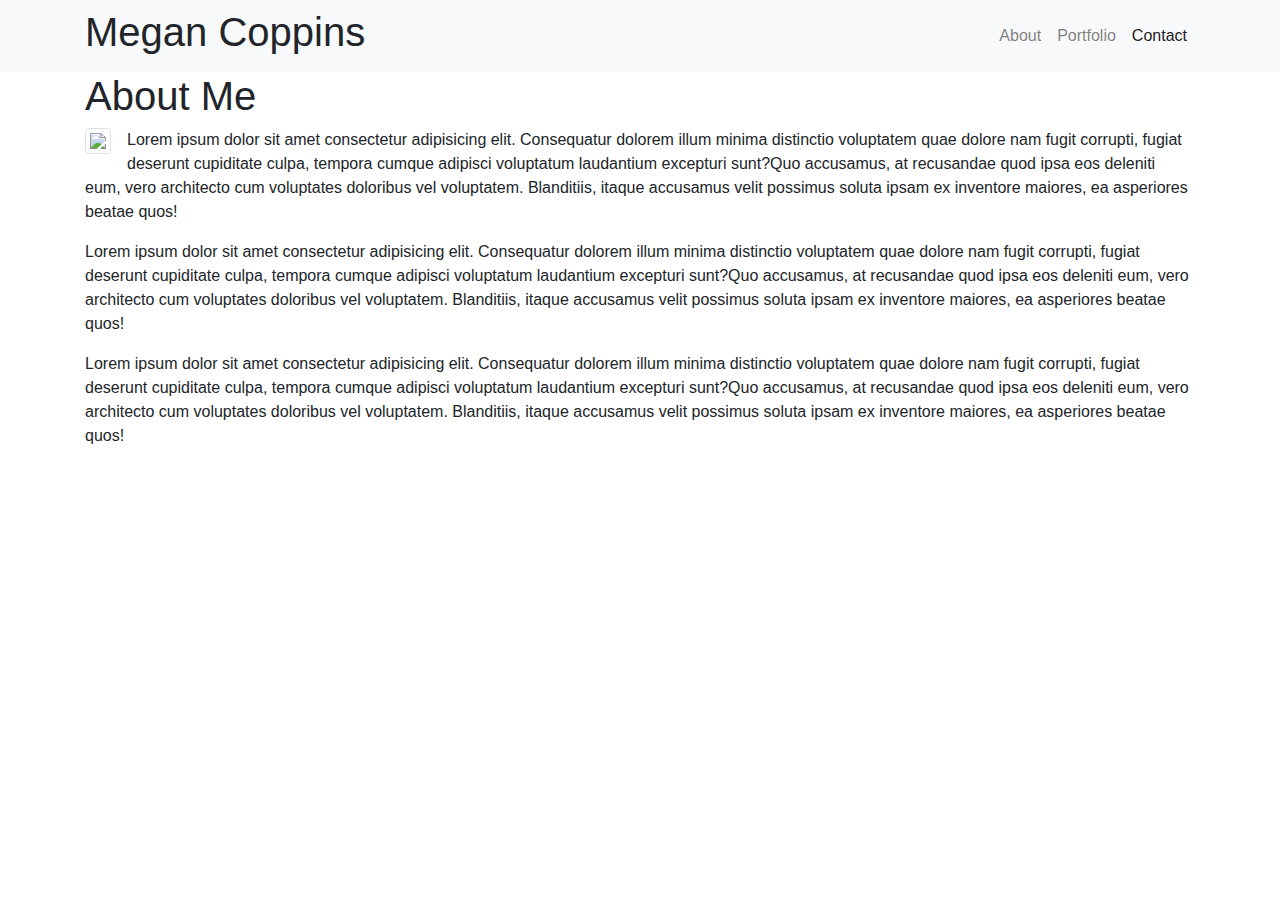
==== contact.html @ 6f962e34 "layout commit" ====
<!DOCTYPE html>
<html lang="en">
  <head>
    <meta charset="UTF-8" />
    <meta name="viewport" content="width=device-width, initial-scale=1.0" />
    <meta http-equiv="X-UA-Compatible" content="ie=edge" />
    <title>Document</title>
    <link
      rel="stylesheet"
      href="https://stackpath.bootstrapcdn.com/bootstrap/4.4.1/css/bootstrap.min.css"
      integrity="sha384-Vkoo8x4CGsO3+Hhxv8T/Q5PaXtkKtu6ug5TOeNV6gBiFeWPGFN9MuhOf23Q9Ifjh"
      crossorigin="anonymous"
    />

    <link rel="stylesheet" href="assets/css/style.css" />
  </head>
  <body>
    <!-- Navigation Bar in Header -->
    <nav class="navbar navbar-expand-lg navbar-light bg-light">
      <div class="container">
        <header><h1>Megan Coppins</h1></header>

        <div class="collapse navbar-collapse" id="navbarSupportedContent">
          <ul class="navbar-nav ml-auto">
            <li class="nav-item">
              <a class="nav-link" href="index.html">About </a>
            </li>
            <li class="nav-item">
              <a class="nav-link" href="portfolio.html">Portfolio</a>
            </li>
            <li class="nav-item  active">
              <a class="nav-link" href="contact.html"
                >Contact <span class="sr-only">(current)</span></a
              >
            </li>
          </ul>
        </div>
      </div>
    </nav>
    <div class="container">
      <div class="row">
        <div class="col">
          <h1>About Me</h1>
          <img
            src="https://placehold.it/200x200"
            class="img-thumbnail float-left mr-3"
          />
          <p>
            Lorem ipsum dolor sit amet consectetur adipisicing elit. Consequatur
            dolorem illum minima distinctio voluptatem quae dolore nam fugit
            corrupti, fugiat deserunt cupiditate culpa, tempora cumque adipisci
            voluptatum laudantium excepturi sunt?Quo accusamus, at recusandae
            quod ipsa eos deleniti eum, vero architecto cum voluptates doloribus
            vel voluptatem. Blanditiis, itaque accusamus velit possimus soluta
            ipsam ex inventore maiores, ea asperiores beatae quos!
          </p>
          <p>
            Lorem ipsum dolor sit amet consectetur adipisicing elit. Consequatur
            dolorem illum minima distinctio voluptatem quae dolore nam fugit
            corrupti, fugiat deserunt cupiditate culpa, tempora cumque adipisci
            voluptatum laudantium excepturi sunt?Quo accusamus, at recusandae
            quod ipsa eos deleniti eum, vero architecto cum voluptates doloribus
            vel voluptatem. Blanditiis, itaque accusamus velit possimus soluta
            ipsam ex inventore maiores, ea asperiores beatae quos!
          </p>
          <p>
            Lorem ipsum dolor sit amet consectetur adipisicing elit. Consequatur
            dolorem illum minima distinctio voluptatem quae dolore nam fugit
            corrupti, fugiat deserunt cupiditate culpa, tempora cumque adipisci
            voluptatum laudantium excepturi sunt?Quo accusamus, at recusandae
            quod ipsa eos deleniti eum, vero architecto cum voluptates doloribus
            vel voluptatem. Blanditiis, itaque accusamus velit possimus soluta
            ipsam ex inventore maiores, ea asperiores beatae quos!
          </p>
        </div>
      </div>
    </div>
  </body>
</html>
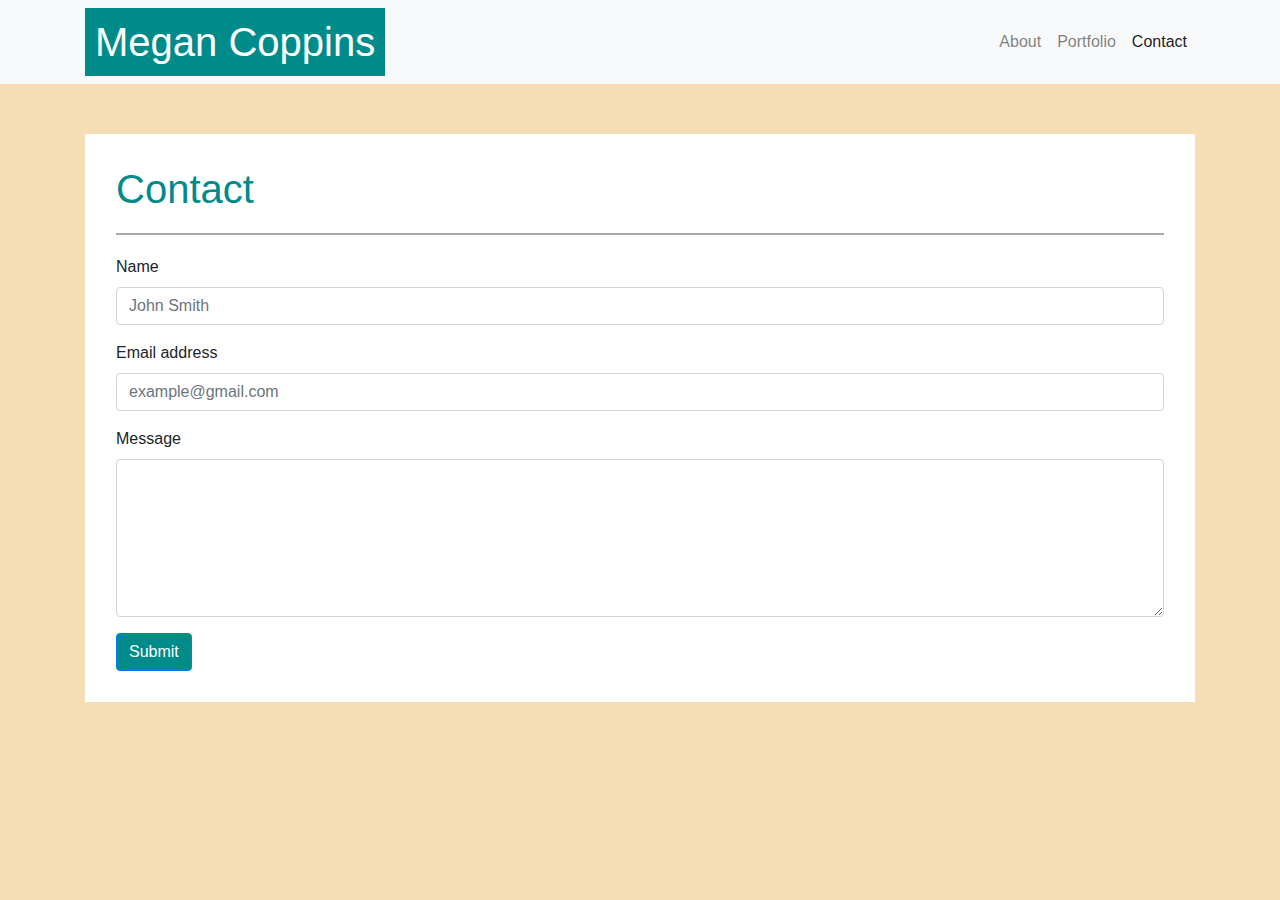
==== commit f7f33a65: "content commit" ====
--- a/contact.html
+++ b/contact.html
@@ -12,14 +12,13 @@
       crossorigin="anonymous"
     />
 
-    <link rel="stylesheet" href="assets/css/style.css" />
+    <link rel="stylesheet" href="style.css" />
   </head>
   <body>
     <!-- Navigation Bar in Header -->
     <nav class="navbar navbar-expand-lg navbar-light bg-light">
       <div class="container">
-        <header><h1>Megan Coppins</h1></header>
-
+        <h1 id="name">Megan Coppins</h1>
         <div class="collapse navbar-collapse" id="navbarSupportedContent">
           <ul class="navbar-nav ml-auto">
             <li class="nav-item">
@@ -40,38 +39,25 @@
     <div class="container">
       <div class="row">
         <div class="col">
-          <h1>About Me</h1>
-          <img
-            src="https://placehold.it/200x200"
-            class="img-thumbnail float-left mr-3"
-          />
-          <p>
-            Lorem ipsum dolor sit amet consectetur adipisicing elit. Consequatur
-            dolorem illum minima distinctio voluptatem quae dolore nam fugit
-            corrupti, fugiat deserunt cupiditate culpa, tempora cumque adipisci
-            voluptatum laudantium excepturi sunt?Quo accusamus, at recusandae
-            quod ipsa eos deleniti eum, vero architecto cum voluptates doloribus
-            vel voluptatem. Blanditiis, itaque accusamus velit possimus soluta
-            ipsam ex inventore maiores, ea asperiores beatae quos!
-          </p>
-          <p>
-            Lorem ipsum dolor sit amet consectetur adipisicing elit. Consequatur
-            dolorem illum minima distinctio voluptatem quae dolore nam fugit
-            corrupti, fugiat deserunt cupiditate culpa, tempora cumque adipisci
-            voluptatum laudantium excepturi sunt?Quo accusamus, at recusandae
-            quod ipsa eos deleniti eum, vero architecto cum voluptates doloribus
-            vel voluptatem. Blanditiis, itaque accusamus velit possimus soluta
-            ipsam ex inventore maiores, ea asperiores beatae quos!
-          </p>
-          <p>
-            Lorem ipsum dolor sit amet consectetur adipisicing elit. Consequatur
-            dolorem illum minima distinctio voluptatem quae dolore nam fugit
-            corrupti, fugiat deserunt cupiditate culpa, tempora cumque adipisci
-            voluptatum laudantium excepturi sunt?Quo accusamus, at recusandae
-            quod ipsa eos deleniti eum, vero architecto cum voluptates doloribus
-            vel voluptatem. Blanditiis, itaque accusamus velit possimus soluta
-            ipsam ex inventore maiores, ea asperiores beatae quos!
-          </p>
+          <div class="box">
+            <h1 id=secondHeading>Contact</h1>
+            <hr>
+            <form>
+              <div class="form-group">
+                <label for="inputName" class="formLabels">Name</label>
+                <input type="name" class="form-control" id="inputName" placeholder="John Smith">
+              </div>
+              <div class="form-group">
+                <label for="inputEmail">Email address</label>
+                <input type="email" class="form-control" id="inputEmail" placeholder="example@gmail.com">
+              </div>
+              <div class="form-group">
+                <label for="textArea">Message</label>
+                <textarea class="form-control" id="textArea" rows="6"></textarea>
+              </div>
+              <button type="submit" class="btn btn-primary" id="submitButton">Submit</button>
+            </form>
+          </div>
         </div>
       </div>
     </div>
--- a/style.css
+++ b/style.css
@@ -0,0 +1,43 @@
+body {
+    background-color: wheat;
+}
+
+hr {
+    border: 1px solid darkgray;
+    margin-bottom: 20px;
+}
+
+#name {
+    background-color: darkcyan;
+    color: white;
+    margin-top: 0;
+    margin-bottom: 0;
+    padding: 10px;
+}
+
+#secondHeading {
+    color:darkcyan;
+    margin-bottom: 20px;
+}
+
+.box {
+    border: 1px solid transparent;
+    margin: 50px auto;
+    padding: 30px;
+    background-color: white;
+}
+
+#submitButton {
+    background-color: darkcyan;
+}
+
+.label {
+    position: absolute;
+    bottom: 10%;
+    left: 30%;
+    background-color: darkcyan;
+    color: white;
+    text-align: center;
+    overflow: auto;
+}
+
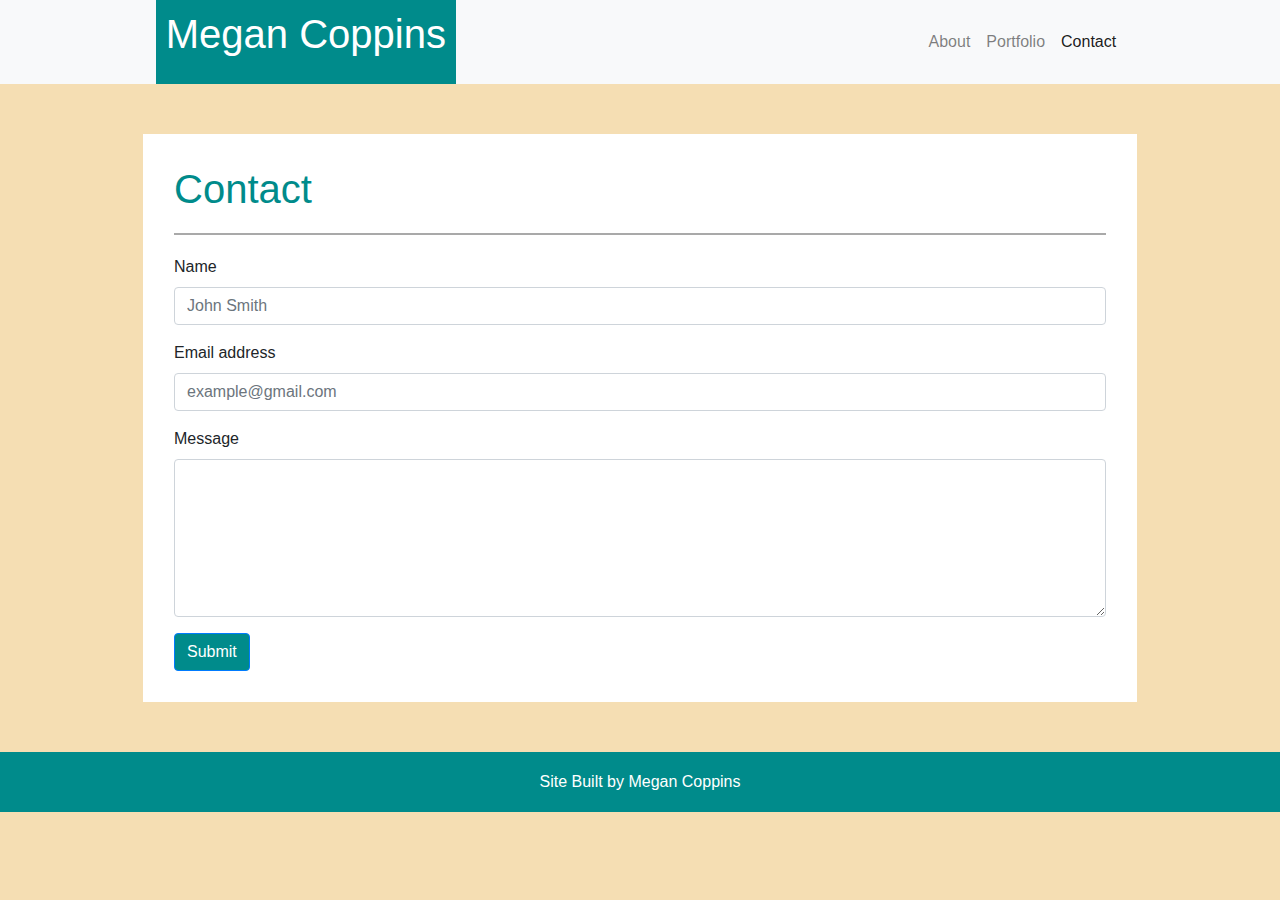
==== commit a7b57383: "position commit" ====
--- a/contact.html
+++ b/contact.html
@@ -9,13 +9,12 @@
       rel="stylesheet"
       href="https://stackpath.bootstrapcdn.com/bootstrap/4.4.1/css/bootstrap.min.css"
       integrity="sha384-Vkoo8x4CGsO3+Hhxv8T/Q5PaXtkKtu6ug5TOeNV6gBiFeWPGFN9MuhOf23Q9Ifjh"
-      crossorigin="anonymous"
-    />
+      crossorigin="anonymous">
 
     <link rel="stylesheet" href="style.css" />
   </head>
   <body>
-    <!-- Navigation Bar in Header -->
+    <!-- Navigation Bar -->
     <nav class="navbar navbar-expand-lg navbar-light bg-light">
       <div class="container">
         <h1 id="name">Megan Coppins</h1>
@@ -29,13 +28,13 @@
             </li>
             <li class="nav-item  active">
               <a class="nav-link" href="contact.html"
-                >Contact <span class="sr-only">(current)</span></a
-              >
+                >Contact <span class="sr-only">(current)</span></a>
             </li>
           </ul>
         </div>
       </div>
     </nav>
+    <!-- End of Navigation Bar -->
     <div class="container">
       <div class="row">
         <div class="col">
@@ -43,14 +42,17 @@
             <h1 id=secondHeading>Contact</h1>
             <hr>
             <form>
+    <!-- Form 1 -->
               <div class="form-group">
                 <label for="inputName" class="formLabels">Name</label>
                 <input type="name" class="form-control" id="inputName" placeholder="John Smith">
               </div>
+    <!-- Form 2 -->
               <div class="form-group">
                 <label for="inputEmail">Email address</label>
                 <input type="email" class="form-control" id="inputEmail" placeholder="example@gmail.com">
               </div>
+    <!-- Form 3 -->
               <div class="form-group">
                 <label for="textArea">Message</label>
                 <textarea class="form-control" id="textArea" rows="6"></textarea>
@@ -61,5 +63,11 @@
         </div>
       </div>
     </div>
+  <!-- Footer -->
+    <footer class="page-footer">
+      <div class="container">
+        <span>Site Built by Megan Coppins</span>
+      </div>
+    </footer>
   </body>
 </html>
--- a/style.css
+++ b/style.css
@@ -1,5 +1,15 @@
 body {
     background-color: wheat;
+}
+
+.container {
+    width: 80%;
+}
+
+img{
+    height: 150px;
+    width: 300px;
+    margin-right: 3px;
 }
 
 hr {
@@ -10,9 +20,14 @@
 #name {
     background-color: darkcyan;
     color: white;
+    height: 84px;
+    margin-bottom: 0;
     margin-top: 0;
-    margin-bottom: 0;
     padding: 10px;
+}
+
+.navbar {
+    height: 84px;
 }
 
 #secondHeading {
@@ -31,13 +46,27 @@
     background-color: darkcyan;
 }
 
-.label {
+.content {
     position: absolute;
-    bottom: 10%;
-    left: 30%;
+    bottom: 5%;
+    width: 300px;
+    margin-right: 3px;
+    padding-top: 5px;
+    padding-bottom: 5px;
     background-color: darkcyan;
     color: white;
     text-align: center;
     overflow: auto;
 }
 
+.page-footer {
+    bottom: 0;
+    width: 100%;
+    height: 60px;
+    line-height: 60px;
+    background-color: darkcyan;
+    text-align: center;
+    color: white;
+}
+
+
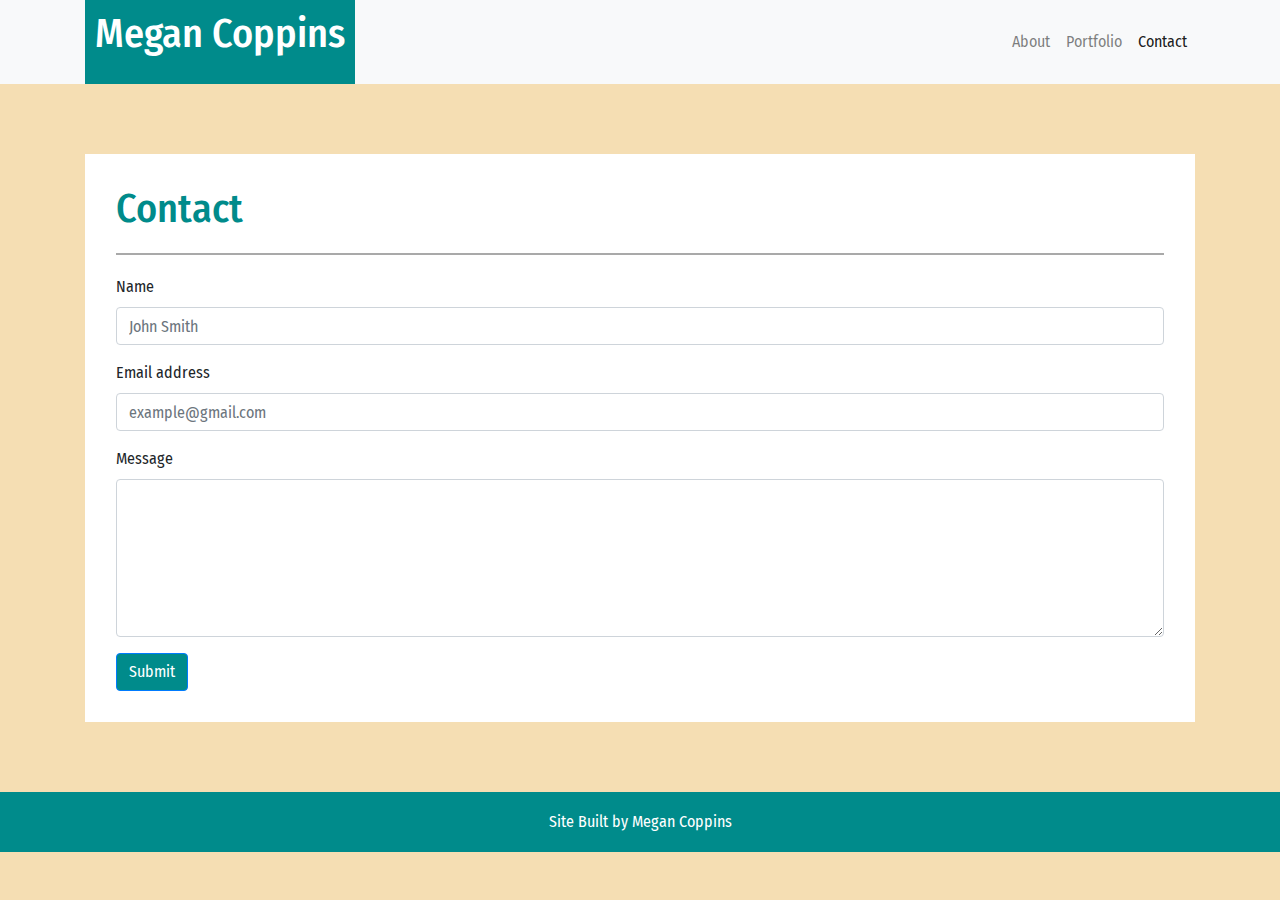
==== commit 5442e133: "final commit" ====
--- a/contact.html
+++ b/contact.html
@@ -4,20 +4,24 @@
     <meta charset="UTF-8" />
     <meta name="viewport" content="width=device-width, initial-scale=1.0" />
     <meta http-equiv="X-UA-Compatible" content="ie=edge" />
-    <title>Document</title>
+    <title>Contact</title>
     <link
       rel="stylesheet"
       href="https://stackpath.bootstrapcdn.com/bootstrap/4.4.1/css/bootstrap.min.css"
       integrity="sha384-Vkoo8x4CGsO3+Hhxv8T/Q5PaXtkKtu6ug5TOeNV6gBiFeWPGFN9MuhOf23Q9Ifjh"
       crossorigin="anonymous">
 
-    <link rel="stylesheet" href="style.css" />
+    <link rel="stylesheet" href="style.css">
+    <link href="https://fonts.googleapis.com/css?family=Fira+Sans+Condensed&display=swap" rel="stylesheet">
   </head>
   <body>
     <!-- Navigation Bar -->
     <nav class="navbar navbar-expand-lg navbar-light bg-light">
       <div class="container">
         <h1 id="name">Megan Coppins</h1>
+        <button class="navbar-toggler" type="button" data-toggle="collapse" data-target="#navbarSupportedContent" aria-controls="navbarSupportedContent" aria-expanded="false" aria-label="Toggle navigation">
+          <span class="navbar-toggler-icon"></span>
+        </button>
         <div class="collapse navbar-collapse" id="navbarSupportedContent">
           <ul class="navbar-nav ml-auto">
             <li class="nav-item">
--- a/style.css
+++ b/style.css
@@ -1,9 +1,6 @@
 body {
     background-color: wheat;
-}
-
-.container {
-    width: 80%;
+    font-family: 'fira sans condensed', sans-serif;
 }
 
 img{
@@ -37,7 +34,7 @@
 
 .box {
     border: 1px solid transparent;
-    margin: 50px auto;
+    margin: 70px auto;
     padding: 30px;
     background-color: white;
 }
@@ -69,4 +66,14 @@
     color: white;
 }
 
+.index-footer {
+    position: absolute;
+    bottom: 0;
+    width: 100%;
+    height: 60px;
+    line-height: 60px;
+    background-color: darkcyan;
+    text-align: center;
+    color: white;
+}
 
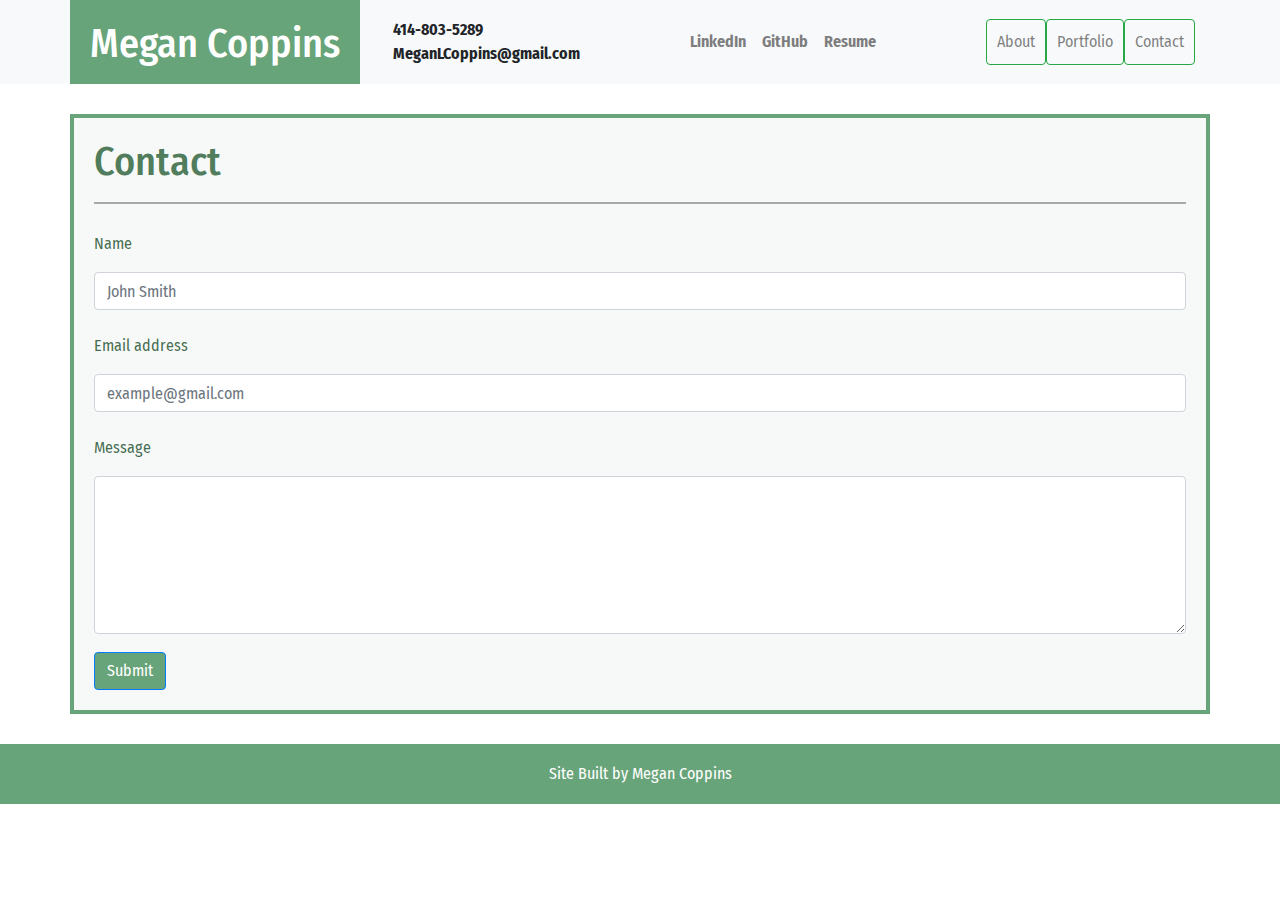
==== commit c39782c7: "updating portfolio page" ====
--- a/contact.html
+++ b/contact.html
@@ -16,23 +16,58 @@
   </head>
   <body>
     <!-- Navigation Bar -->
-    <nav class="navbar navbar-expand-lg navbar-light bg-light">
+    <nav class="navbar navbar-expand-lg navbar-light bg-light mb-0">
       <div class="container">
-        <h1 id="name">Megan Coppins</h1>
-        <button class="navbar-toggler" type="button" data-toggle="collapse" data-target="#navbarSupportedContent" aria-controls="navbarSupportedContent" aria-expanded="false" aria-label="Toggle navigation">
-          <span class="navbar-toggler-icon"></span>
-        </button>
+        <div class="row">
+          <h1 id="name">Megan Coppins</h1>
+          <button class="navbar-toggler" type="button" data-toggle="collapse" data-target="#navbarSupportedContent" aria-controls="navbarSupportedContent" aria-expanded="false" aria-label="Toggle navigation">
+            <span class="navbar-toggler-icon"></span>
+          </button>
+        </div>
+        <div class="collapse navbar-collapse">
+            <ul class="navbar-nav ml-5">
+              <li class="nav-item">
+                  <strong>414-803-5289</strong>
+                  <br>
+                  <strong>MeganLCoppins@gmail.com</strong>
+                  <br>
+              </li>
+            </ul>
+            <ul class="navbar-nav ml-auto">
+              <li class="nav-item">
+                  <a class="nav-link" href="https://linkedin.com/in/megan-coppins-aaaa00133" target="_blank">
+                      <strong>LinkedIn</strong>
+                  </a>
+              </li>
+              <li class="nav-item">
+                  <a class="nav-link" href="https://github.com/MeganLCoppins" target="_blank">
+                      <strong>GitHub</strong>
+                  </a>
+              </li>
+              <li class="nav-item">
+                  <a class="nav-link" href="https://docs.google.com/document/d/1WMkMextzoaoaByTTQHhFJt4iTbdCAmappNUgLW3fmDA/edit?usp=sharing" target="_blank">
+                      <strong>Resume</strong>
+                  </a>
+              </li>
+          </ul>
+        </div>
         <div class="collapse navbar-collapse" id="navbarSupportedContent">
           <ul class="navbar-nav ml-auto">
             <li class="nav-item">
+              <button class="btn btn-outline-success btnSize" type="button">
               <a class="nav-link" href="index.html">About </a>
+              </button>
             </li>
             <li class="nav-item">
+              <button class="btn btn-outline-success btnSize" type="button">
               <a class="nav-link" href="portfolio.html">Portfolio</a>
+              </button>
             </li>
             <li class="nav-item  active">
+              <button class="btn btn-outline-success btnSize" type="button">
               <a class="nav-link" href="contact.html"
                 >Contact <span class="sr-only">(current)</span></a>
+              </button>
             </li>
           </ul>
         </div>
@@ -41,8 +76,7 @@
     <!-- End of Navigation Bar -->
     <div class="container">
       <div class="row">
-        <div class="col">
-          <div class="box">
+        <div class="col" id="contactBox">
             <h1 id=secondHeading>Contact</h1>
             <hr>
             <form>
@@ -63,15 +97,14 @@
               </div>
               <button type="submit" class="btn btn-primary" id="submitButton">Submit</button>
             </form>
-          </div>
         </div>
       </div>
     </div>
+
   <!-- Footer -->
     <footer class="page-footer">
-      <div class="container">
         <span>Site Built by Megan Coppins</span>
       </div>
     </footer>
   </body>
-</html>
+</html>--- a/style.css
+++ b/style.css
@@ -1,9 +1,17 @@
 body {
-    background-color: wheat;
+    background-image: url("https://images.pexels.com/photos/1353938/pexels-photo-1353938.jpeg?auto=compress&cs=tinysrgb&dpr=2&h=750&w=1260");
     font-family: 'fira sans condensed', sans-serif;
 }
 
-img{
+#indexPhoto {
+    border: 2px solid rgba(102, 163, 119, 0.99); 
+}
+
+.btnSize {
+    padding: 2px;
+}
+
+img {
     height: 150px;
     width: 300px;
     margin-right: 3px;
@@ -15,12 +23,12 @@
 }
 
 #name {
-    background-color: darkcyan;
+    background-color: rgba(102, 163, 119, 0.99);
     color: white;
     height: 84px;
     margin-bottom: 0;
     margin-top: 0;
-    padding: 10px;
+    padding: 20px;
 }
 
 .navbar {
@@ -28,19 +36,41 @@
 }
 
 #secondHeading {
-    color:darkcyan;
-    margin-bottom: 20px;
+    color:rgba(76, 122, 89, 0.99);
+    margin-bottom: 10px;
 }
 
-.box {
-    border: 1px solid transparent;
-    margin: 70px auto;
-    padding: 30px;
-    background-color: white;
+#box {
+    border: 4px solid rgba(102, 163, 119, 0.99);
+    margin: 30px auto;
+    padding: 20px;
+    /* width: 400px; */
+    /* height: 500px; */
+    line-height: 40px;
+    background-color: rgba(246, 248, 247, 0.94);
+    color: rgba(66, 105, 77, 0.99);
+}
+
+#contactBox {
+    border: 4px solid rgba(102, 163, 119, 0.99);
+    margin: 30px auto;
+    padding: 20px;
+    line-height: 40px;
+    background-color: rgba(246, 248, 247, 0.84);
+    color: rgba(66, 105, 77, 0.99);
+}
+
+#portfolioBox {
+    border: 4px solid rgba(102, 163, 119, 0.99);
+    margin: 40px auto;
+    padding: 20px;
+    width: 80%;
+    background-color: rgba(246, 248, 247, 0.84);
+    color: rgba(66, 105, 77, 0.99);
 }
 
 #submitButton {
-    background-color: darkcyan;
+    background-color: rgba(102, 163, 119, 0.99);
 }
 
 .content {
@@ -50,10 +80,20 @@
     margin-right: 3px;
     padding-top: 5px;
     padding-bottom: 5px;
-    background-color: darkcyan;
+    background-color: rgba(102, 163, 119, 0.88);
     color: white;
     text-align: center;
     overflow: auto;
+}
+
+a {
+    color: white;
+}
+a:hover{
+    color: white;
+}
+a:visited{
+    color:white;
 }
 
 .page-footer {
@@ -61,19 +101,18 @@
     width: 100%;
     height: 60px;
     line-height: 60px;
-    background-color: darkcyan;
+    background-color: rgba(102, 163, 119, 0.99);
     text-align: center;
     color: white;
 }
 
 .index-footer {
-    position: absolute;
+    position: fixed;
     bottom: 0;
     width: 100%;
     height: 60px;
     line-height: 60px;
-    background-color: darkcyan;
+    background-color: rgba(102, 163, 119, 0.99);
     text-align: center;
     color: white;
-}
-
+}